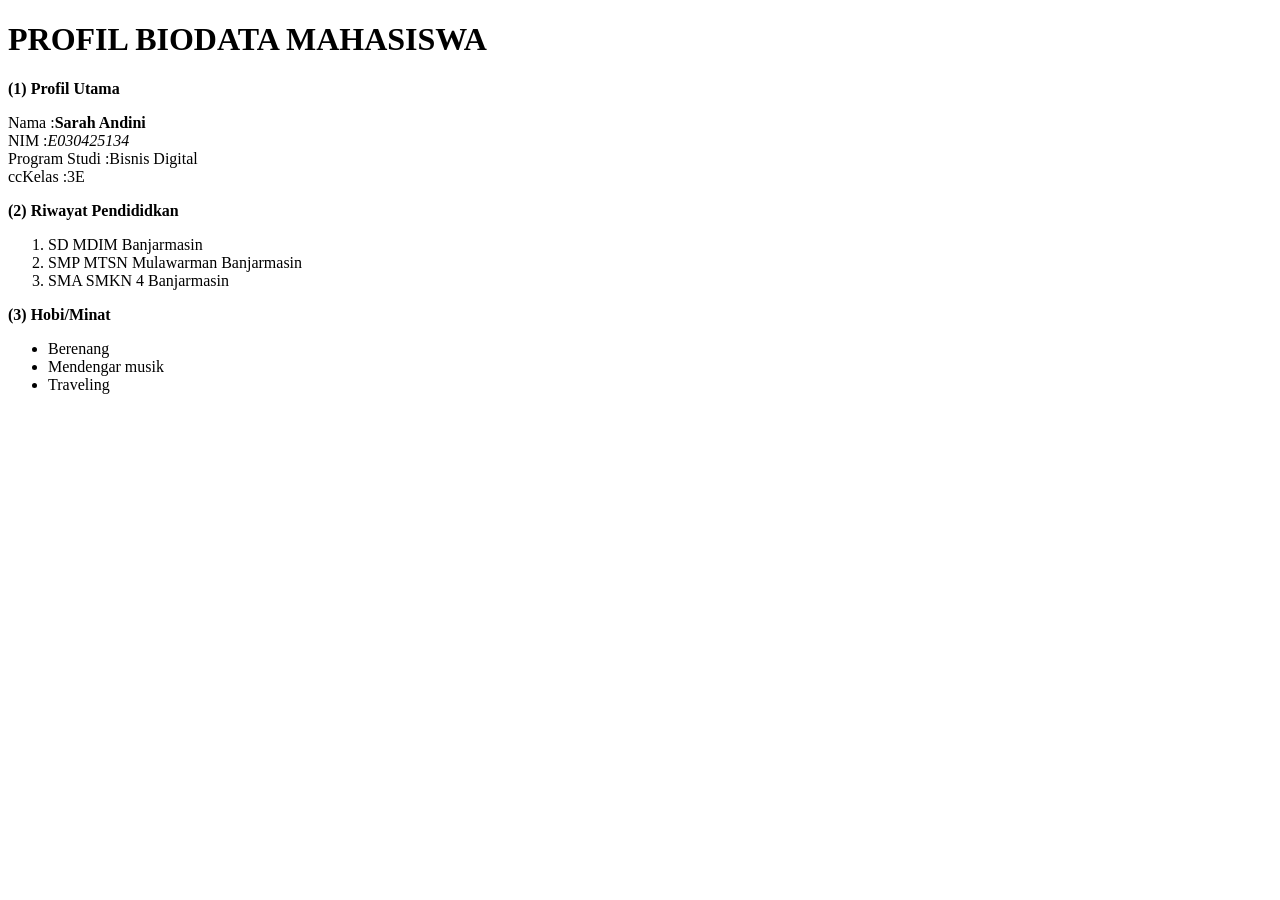
==== biodata.html @ 485cd33f "pertemuam 4 form" ====
<!DOCTYPE html>
<html lang="en">
<head>
    <meta charset="UTF-8">
    <meta name="viewport" content="width=device-width, initial-scale=1.0">
    <title>Document</title>
</head>
<body>
    <h1>PROFIL BIODATA MAHASISWA</h1>
    <!--Profil Utama-->
    <div>
        <P><strong>(1) Profil Utama</strong></P>
            <span>Nama :</span><strong>Sarah Andini</strong><br>
            <span> NIM :</span><em>E030425134</em><br>
            <span>Program Studi :</span>Bisnis Digital <br>
            cc<span>Kelas :</span>3E 
    </div>
    <!--Riwayat Pendidikan-->
    <div>
            <p><strong>(2) Riwayat Pendididkan</strong></p>
            <ol>
                <li>SD MDIM Banjarmasin</li>
                <li>SMP MTSN Mulawarman Banjarmasin</li>
                <li>SMA SMKN 4 Banjarmasin</li>
            </ol>
    </div>
    <!--Hobi/Minat-->
        <div>
            <p><strong>(3) Hobi/Minat</strong></p>
            <ul>
                <li>Berenang</li>
                <li>Mendengar musik</li>
                <li>Traveling</li>
            </ul>
        </div>


</body>
</html>
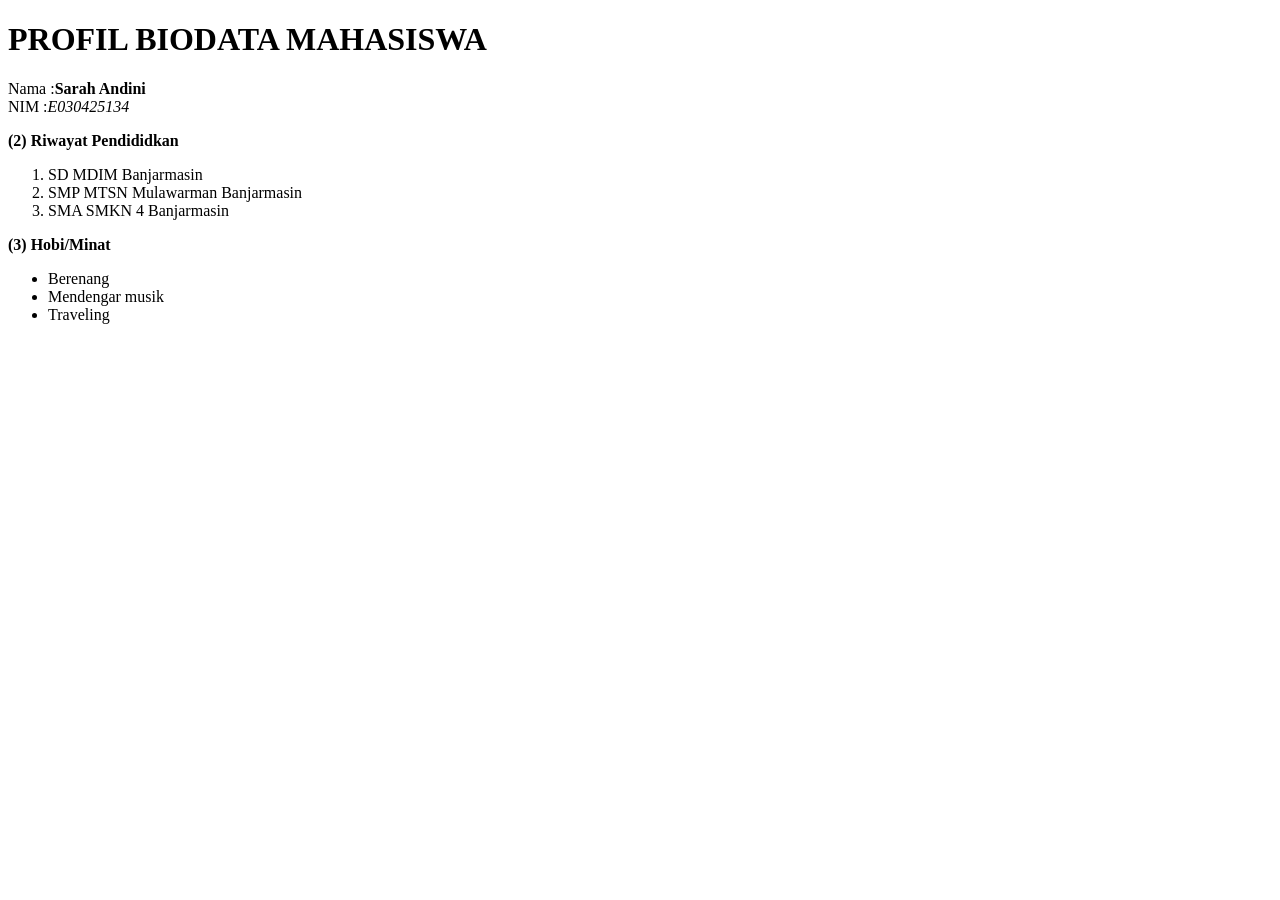
==== commit 91bb4532: "kuis css" ====
--- a/biodata.html
+++ b/biodata.html
@@ -9,11 +9,8 @@
     <h1>PROFIL BIODATA MAHASISWA</h1>
     <!--Profil Utama-->
     <div>
-        <P><strong>(1) Profil Utama</strong></P>
             <span>Nama :</span><strong>Sarah Andini</strong><br>
             <span> NIM :</span><em>E030425134</em><br>
-            <span>Program Studi :</span>Bisnis Digital <br>
-            cc<span>Kelas :</span>3E 
     </div>
     <!--Riwayat Pendidikan-->
     <div>
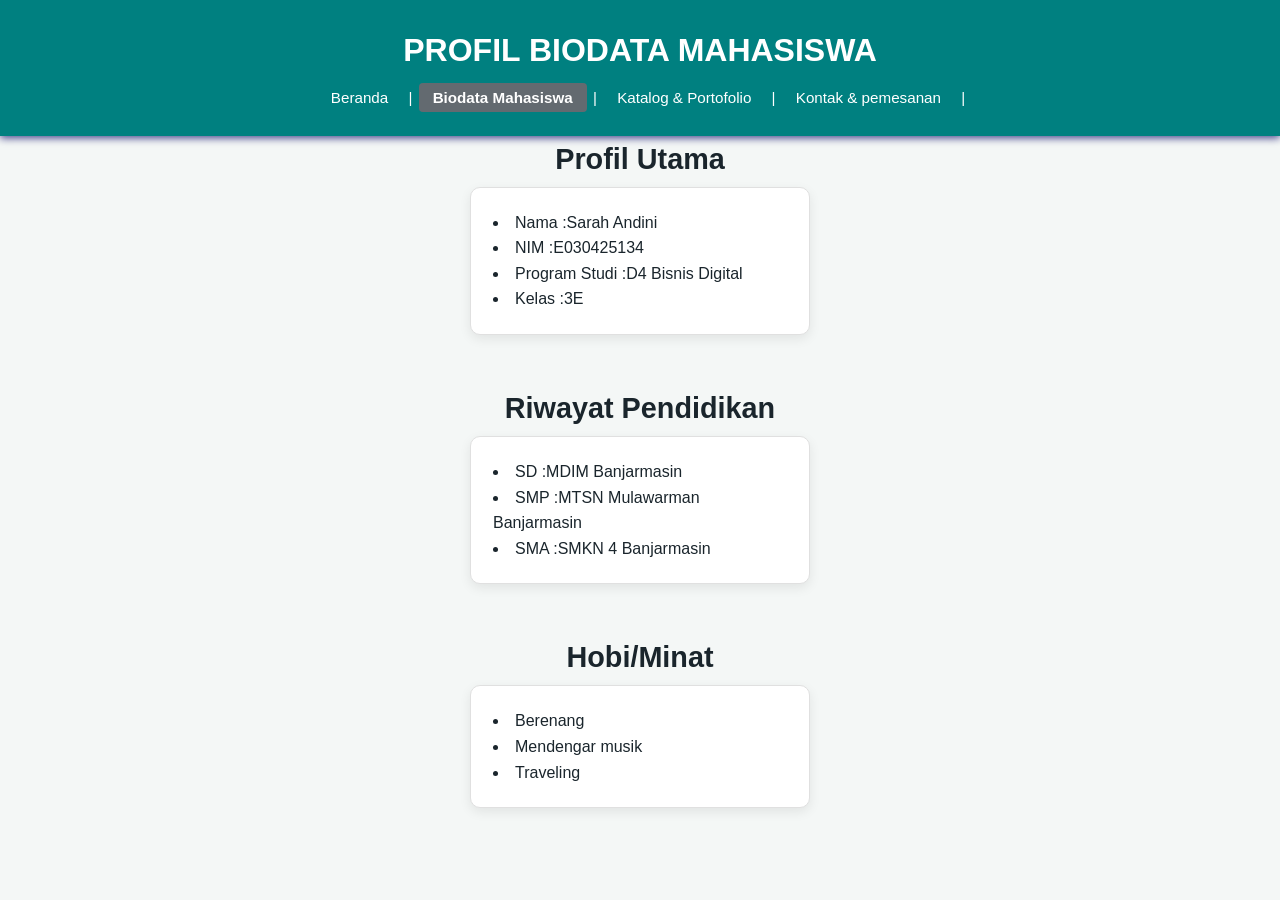
==== commit 1938c8f5: "css biodata" ====
--- a/biodata.html
+++ b/biodata.html
@@ -1,36 +1,73 @@
 <!DOCTYPE html>
 <html lang="en">
+
 <head>
-    <meta charset="UTF-8">
-    <meta name="viewport" content="width=device-width, initial-scale=1.0">
-    <title>Document</title>
-</head>
+
+    <head>
+        <meta charset="UTF-8">
+        <meta name="viewport" content="width=device-width, initial-scale=1. 0">
+        <title>Biodata</title>
+        <!-- 1. MENGHUBUNGKAN EXTERNAL CSS GLOBAL -->
+        <link rel="stylesheet" href="style.css">
+    </head>
+
 <body>
-    <h1>PROFIL BIODATA MAHASISWA</h1>
-    <!--Profil Utama-->
-    <div>
-            <span>Nama :</span><strong>Sarah Andini</strong><br>
-            <span> NIM :</span><em>E030425134</em><br>
-    </div>
-    <!--Riwayat Pendidikan-->
-    <div>
-            <p><strong>(2) Riwayat Pendididkan</strong></p>
-            <ol>
-                <li>SD MDIM Banjarmasin</li>
-                <li>SMP MTSN Mulawarman Banjarmasin</li>
-                <li>SMA SMKN 4 Banjarmasin</li>
-            </ol>
-    </div>
-    <!--Hobi/Minat-->
-        <div>
-            <p><strong>(3) Hobi/Minat</strong></p>
-            <ul>
-                <li>Berenang</li>
-                <li>Mendengar musik</li>
-                <li>Traveling</li>
-            </ul>
+    <!-- Header -->
+    <header>
+        <div class="container">
+            <h1>PROFIL BIODATA MAHASISWA</h1>
+            <nav>
+                <a href="index.html">Beranda</a> |
+                <a href="biodata.html" class="active"> Biodata Mahasiswa</a> |
+                <a href="produk.html">Katalog & Portofolio</a> |
+                <a href="kontak.html">Kontak & pemesanan</a> |
+            </nav>
         </div>
+    </header>
 
+    <main class="container">
+        <!-- PROFIL BIODATA MAHASISWA -->
+        <section class="section">
+            <h2 class="section-title">Profil Utama</h2>
+            <div class="card-grid">
+                <article class="card">
+                    <div class="card-body">
+                        <li> Nama :Sarah Andini</li>
+                        <li>NIM :E030425134</li>
+                        <li>Program Studi :D4 Bisnis Digital</li>
+                        <li>Kelas :3E</li>
+                    </div>
+                </article>
+        </section>
 
+        <!-- RIWAYAT PENDIDIKAN -->
+        <section class="section">
+            <h2 class="section-title">Riwayat Pendidikan</h2>
+            <div class="card-grid">
+                <article class="card">
+                    <div class="card-body">
+                        <li>SD :MDIM Banjarmasin</li>
+                        <li> SMP :MTSN Mulawarman Banjarmasin</li>
+                        <li> SMA :SMKN 4 Banjarmasin</li>
+                    </div>
+                </article>
+            </div>
+        </section>
+
+        <!-- HOBI/MINAT -->
+        <section class="section">
+            <h2 class="section-title">Hobi/Minat</h2>
+            <div class="card-grid">
+                <article class="card">
+                    <div class="card-body">
+                        <div class="hobi-minat">
+                            <li>Berenang</li>
+                            <li>Mendengar musik</li>
+                            <li>Traveling</li>
+                        </div>
+                </article>
+            </div>
+        </section>
 </body>
+
 </html>
--- a/style.css
+++ b/style.css
@@ -0,0 +1,154 @@
+/* 1. CSS VARIABEL */
+:root {
+    --primary-color: #008080;
+    --primary-dark: #005A5A;
+    --secondary-color: #1A252C;
+    --accent-color: #FF9800;
+    --bg-light: #F4F7F6;
+    --white: #FFFFFF;
+    --text-muted: #666666;
+    --border-color: #e0e0e0;
+    --shadow-soft: 0 4px 12px rgba(0, 0, 0, 0.08);
+    --shadow-hover:0 8px 24px rgba(0, 0, 0, 0.15);
+    --transition-fast: all 0.3s ease;
+}
+
+/* 2. CSS RESET */
+*{
+    margin: 0;
+    padding: 0;
+    box-sizing: border-box;
+}
+
+body {
+    font-family: 'Segoe UI', Tahoma, Geneva, Verdana, sans-serif;
+    line-height: 1.6;
+    color: var(--secondary-color);
+    background-color: var(--bg-light);
+}
+
+/* 3. LAYOUT CONTAINER */
+.container{
+    width: 90%;
+    max-width: 110%;
+    margin: 0 auto;
+    padding: 0 15px;
+}
+
+/*4. HEADER ^ NAVIGASI */
+header{ 
+    background-color:var(--primary-color);
+    color: var(--white);
+    padding: 25px 0;
+    text-align: center;
+    box-shadow: 0 2px 8px rgb(64, 64, 137);
+}
+header h1 {
+    font-size: 2rem;
+    margin-bottom: 5px;
+}
+
+header p {
+    font: size 0.95rem; 
+    opacity:0.9;
+    margin-bottom:15px; 
+}
+
+
+nav{
+    margin-top:10px;
+    font-size:0.95rem;
+
+}
+
+nav a {
+    color: var(--white);
+    text-decoration: none;
+    padding: 6px 14px;
+    margin: 0 2px;
+    border-radius: 4px;
+    transition: var(--transition-fast);
+}
+nav a:hover, nav a.active {
+    background-color: rgb(99, 106, 112);
+    font-weight: bold;
+}
+
+/* 5. Main content */
+main {
+    padding: 40px 0;
+}
+
+.section {
+    margin-bottom: 50px;
+}
+
+.section-title {
+    text-align: center;
+    font-size: 1.8rem;
+    color: var(--secondary-color);
+    margin-bottom: 5px;
+}
+
+.section-subtitle {
+    text-align: center;
+    color: var(--text-muted);
+    font-size: 0.95rem;
+    margin-bottom: 30px;
+}
+
+/* 7. CARD GRID */
+.card-grid {
+    display: flex;
+    flex-wrap:wrap;
+    gap: 26px;
+    justify-content: center;
+}
+
+/* 8. CARD */
+.card {
+    background-color: var(--white);
+    border-radius: 10px;
+    box-shadow: var(--shadow-soft);
+    overflow: hidden;
+    flex: 1 1 300px;
+    max-width: 340px;
+    display: flex;
+    flex-direction: column;
+    transform: var(--transition-fast);
+    border: 1px solid var(--border-color);
+}
+
+.card:hover{
+    transform: translateY(-8px);
+    box-shadow: var(--shadow-hover);
+
+}
+
+.card-img {
+    width: 100%;
+    height: 190px;
+    object-fit: cover;
+
+}
+
+.card-body {
+    padding: 22px;
+    display: flex;
+    flex-direction: column;
+    flex-grow: 1;
+
+}
+
+.card-title {
+    font-size:  1.2rem;
+    color: var(--secondary-color);
+    margin-bottom: 15px;
+
+}
+
+.card-text {
+    font-size: 0.9rem;
+    color: var(--text-muted);
+    margin-bottom: 15px;
+}
